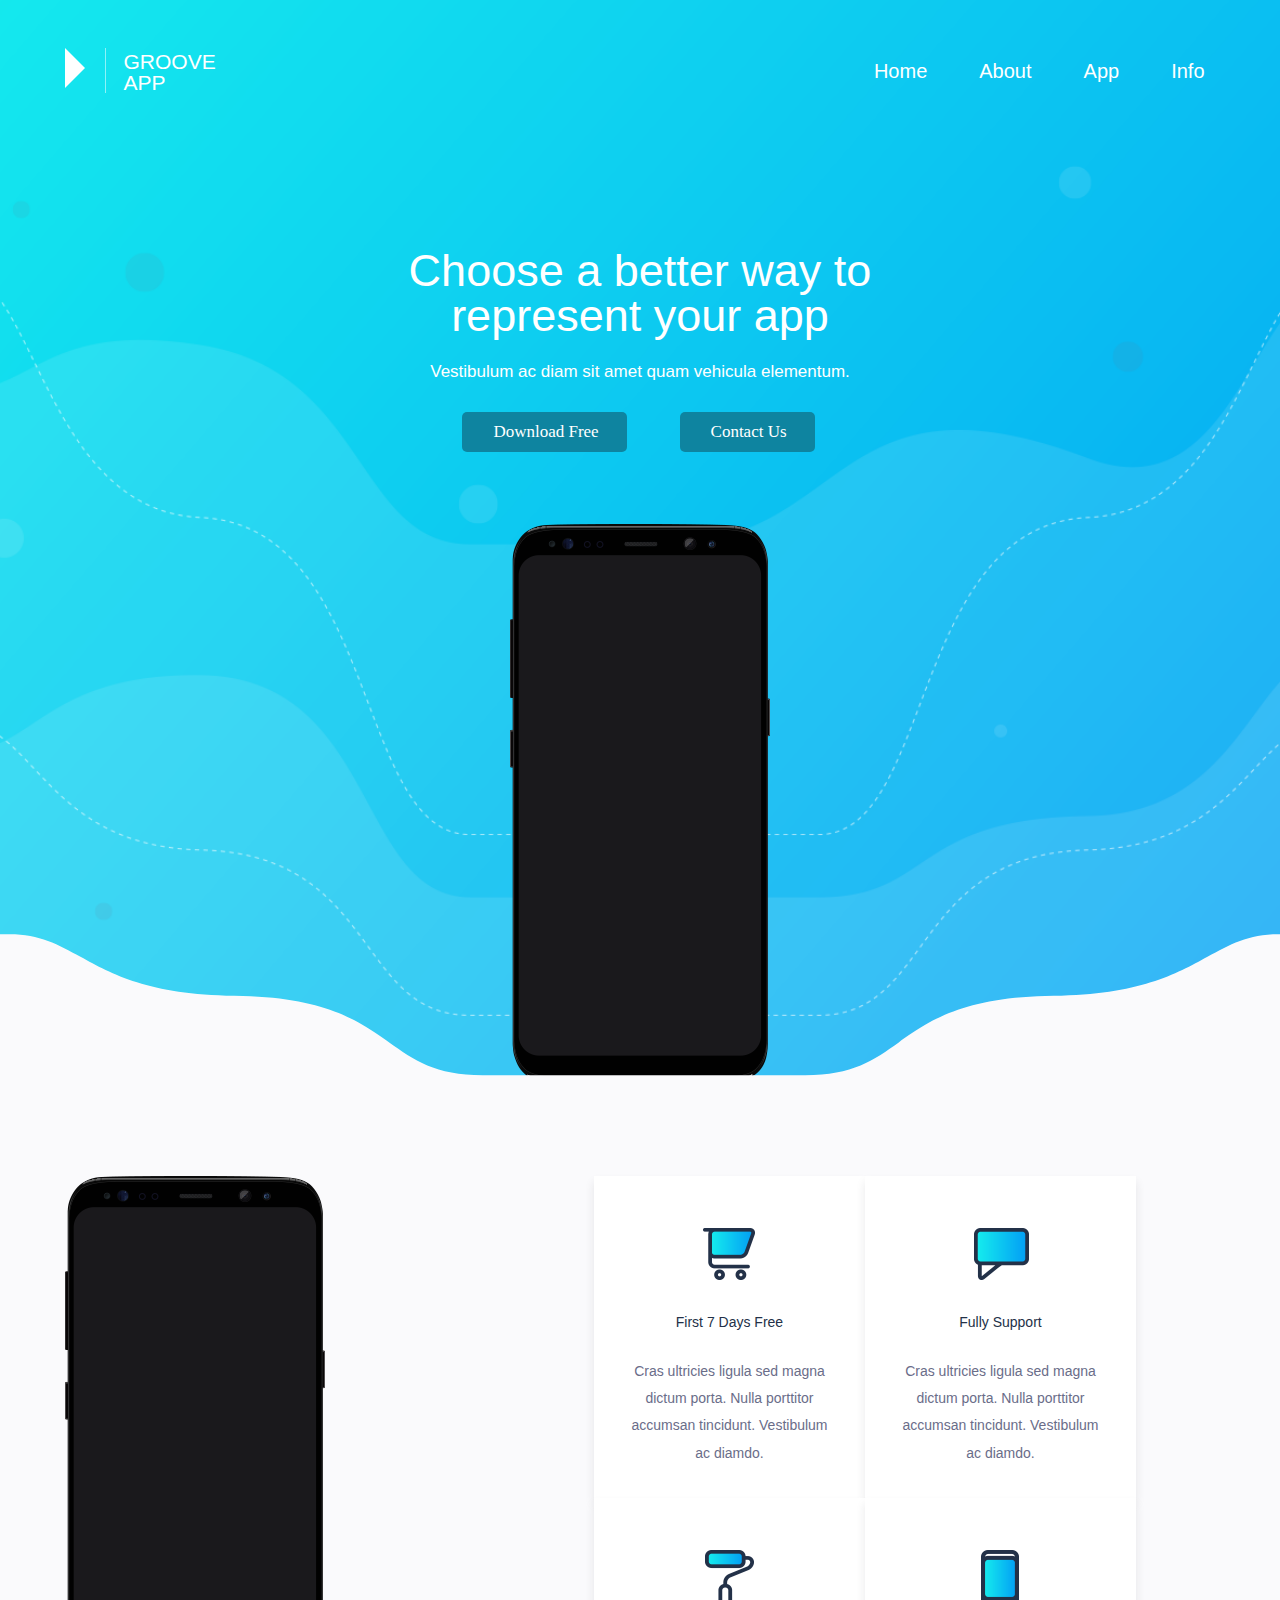
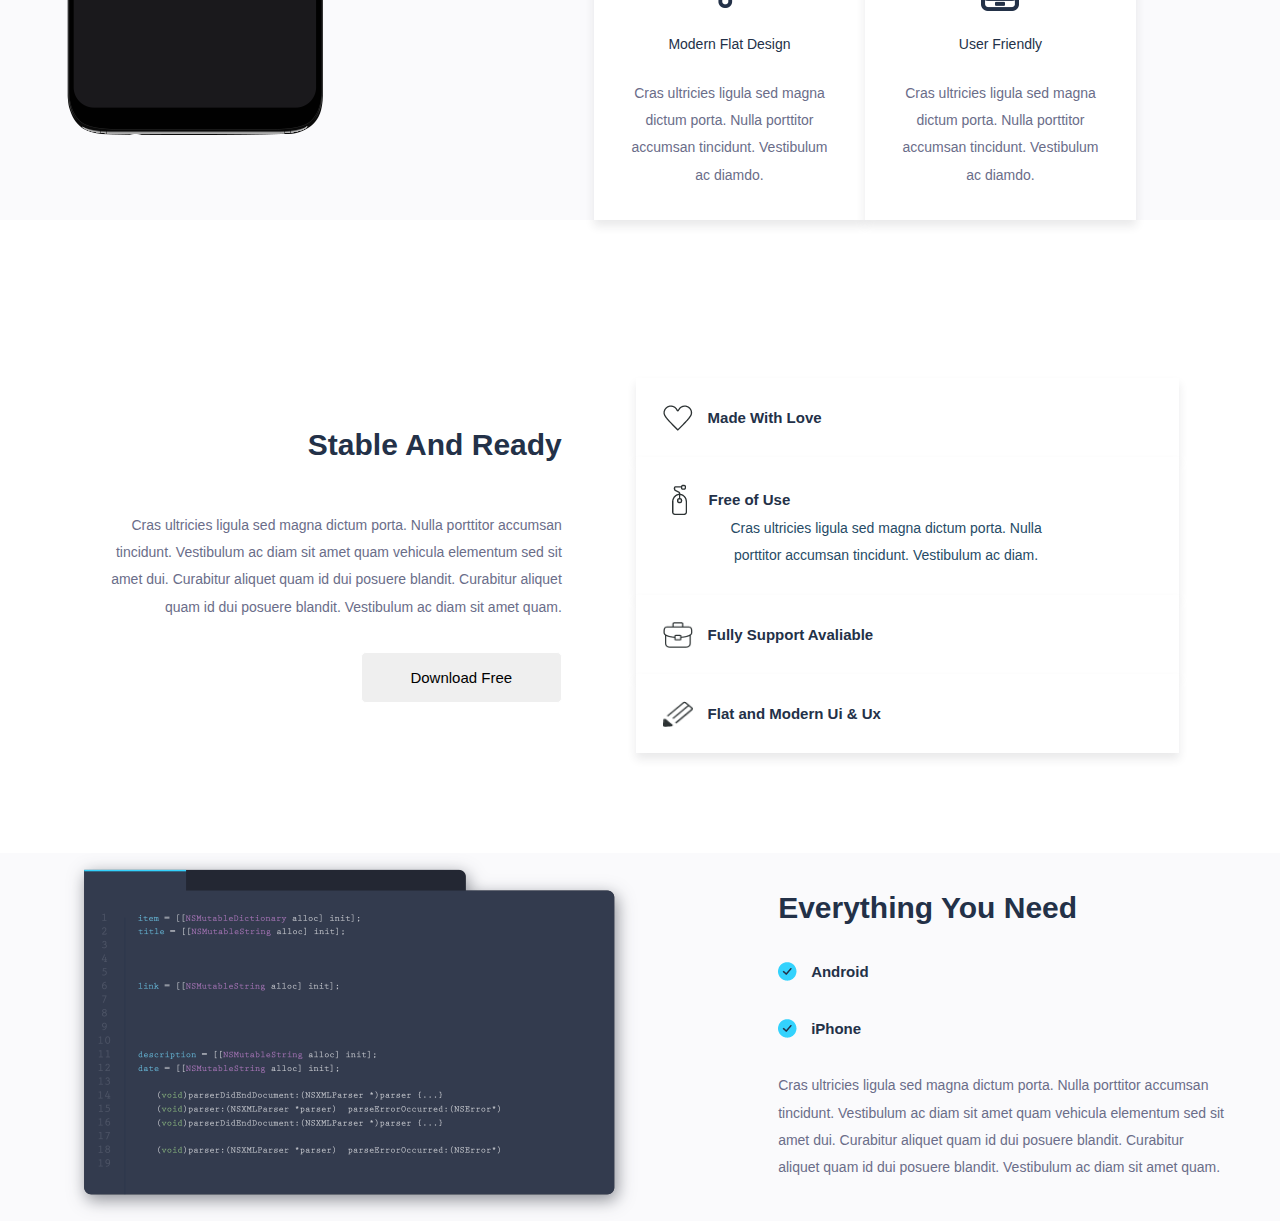
==== GROOVE UP/index.html @ ae9eb1a9 "Groove App" ====
<!DOCTYPE html>
<html lang="en">
	<head>
		<title>Groove App</title>
		<meta http-equiv="Content-type" content="text/html;charset=utf-8">
		<link rel="stylesheet" href='CSS/style.css'>
		<meta name="viewport" content="width=device-width,initial-scale=1.0">
	</head>
	<body>
		<div class="header">
			<div class="container">
				<div class="nav">
					<div class="nav__left">
						<div class="arrow"></div>
						<div class="logo"> GROOVE <br> APP </div>
					</div>
					<div class="nav__right">
						<ul class="menu">
							<li class="menu__list"> Home </li>
							<li class="menu__list"> About  </li>
							<li class="menu__list"> App </li>
							<li class="menu__list"> Info </li>
						</ul>
						<div class="burger-menu">
							<div class="line"></div>
							<div class="line"></div>
							<div class="line"></div>
						</div>
					</div>
				</div>
				<div class="header__body">
					<div class="header__body-block">
						<h1 class="header__body-h1">
							Choose a better way to represent your app
						</h1>
						<p class="header__body-text">
							Vestibulum ac diam sit amet quam vehicula elementum.
						</p>
						<div class="header__body-buttons">
						<button class="button"> Download Free </button>
						<button class="button"> Contact Us </button>
						</div>
					</div>
					<div class="header__body-picture">
						<img src="img/Smartphone.png" alt="">
					</div>
				</div>
			</div>
		</div>
		<div class="main">
			<div class="container2">
				<div class="main-left">
					<img src="img/Smartphone.png" alt="">
				</div>
					<ul class="feautures1">
						<li class="first features-list">
							<div class="image">
								<img  src="img/icons/trolley.png" alt="">
							</div>
							<h2>First 7 Days Free</h2>
							<p>Cras ultricies ligula sed magna dictum porta. Nulla porttitor accumsan tincidunt. Vestibulum ac diamdo.</p>
						</li>
						<li class="second features-list">
							<div class="image">
								<img  src="img/icons/message.png" alt="">
							</div>
							<h2>Fully Support</h2>
							<p>Cras ultricies ligula sed magna dictum porta. Nulla porttitor accumsan tincidunt. Vestibulum ac diamdo.</p>
						</li>
						<li class="third features-list">
							<div class="image">
								<img  src="img/icons/marker.png" alt="">
							</div>
							<h2>Modern Flat Design</h2>
							<p>Cras ultricies ligula sed magna dictum porta. Nulla porttitor accumsan tincidunt. Vestibulum ac diamdo.</p>
						</li>
						<li class="fourth features-list">
							<div class="image">
								<img  src="img/icons/phone.png" alt="">
							</div>
							<h2>User Friendly</h2>
							<p>Cras ultricies ligula sed magna dictum porta. Nulla porttitor accumsan tincidunt. Vestibulum ac diamdo.</p>
						</li>
					</ul>
			</div>
		</div>
		<div class="benefits">
			<div class="container3">
				<div class="benefits-left">
					<h2 class="heading">Stable And Ready</h2>
					<p class="text">
					 Cras ultricies ligula sed magna dictum porta. Nulla porttitor accumsan tincidunt. Vestibulum ac diam sit amet quam vehicula elementum sed sit amet dui. Curabitur aliquet quam id dui posuere blandit. Curabitur aliquet quam id dui posuere blandit. Vestibulum ac diam sit amet quam.
					</p>
					<button class="benefits__button">
						Download Free
					</button>
				</div>
				<div class="benefits-right">
					<ul class="benefits-list">
						<li class="list-item">
							<div class="list-item__img">
								<img class="picture" src="img/benefits/heart.png" alt="">
							</div>
							<h2>Made With Love</h2>
						</li>
						<li class="list-item label">
							<div class="list-item__img-label">
								<img class="picture-lable" src="img/benefits/label.png" alt="">
							<h2>Free of Use</h2>
							</div>
							<p class="list-item__text">
								Cras ultricies ligula sed magna dictum porta. Nulla porttitor accumsan tincidunt. Vestibulum ac diam.
							</p>
						</li>
						<li class="list-item">
							<div class="list-item__img">
								<img class="picture" src="img/benefits/bag.png" alt="">
							</div>
							<h2> Fully Support Avaliable </h2>
						</li>
						<li class="list-item">
							<div class="list-item__img">
								<img class="picture" src="img/benefits/pansil.png" alt="">
							</div>
							<h2>Flat and Modern Ui & Ux</h2>
						</li>
					</ul>
				</div>
			</div>
		</div>
		<div class="needs">
			<div class="container4">
				<div class="needs-left">
					<img src="img/Vector_Code_Illustration.png" alt="">
				</div>
				<div class="needs-right">
					<h2>Everything You Need</h2>
					<ul class="needs-list">
						<li> Android </li>
						<li> iPhone </li>
					</ul>
					<ul class="needs-media">
						<li>
							<div class="image-media">
								<img src="img/needs/2-layers.png" alt="">
							</div>
						 <h2>Android </h2>
						</li>
						<li> 
						<div class="image-media">
								<img src="img/needs/2-layers.png" alt="">
							</div>
						 <h2> iphone </h2>
					</li>
					</ul>
					<p>Cras ultricies ligula sed magna dictum porta. Nulla porttitor accumsan tincidunt. Vestibulum ac diam sit amet quam vehicula elementum sed sit amet dui. Curabitur aliquet quam id dui posuere blandit. Curabitur aliquet quam id dui posuere blandit. Vestibulum ac diam sit amet quam.
					</p>
				</div>
			</div>
		</div>
	</body>
</html>
---- GROOVE UP/CSS/style.css ----
*{
	padding: 0;
	margin: 0;
	border: 0;
}
*,*:before,*:after{
	-moz-box-sizing: border-box;
	-webkit-box-sizing: border-box;
	box-sizing: border-box;
}
:focus,:active{outline: none;}
a:focus,a:active{outline: none;}

nav,footer,header,aside{display:block;}

html,body{
	height: 100%;
	width: 100%;
	font-size: 100%;
	line-height: 1;
	font-size: 14px;
	-ms-text-size-adjust: 100%;
	-moz-text-size-adjust: 100%;
	-webkit-text-size-adjust: 100%;
}

input,button,textarea{font-family: inherit;}

input::-ms-clear{display: none;}
button{cursor: pointer;}
button::-moz-focus-inner {padding:0;border:0;}
a, a:visited{text-decoration: none;}
a:hover{text-decoration: none;} 
ul li{list-style: none;}
img{vertical-align: top;}


h1,h2,h3,h4,h5,h6{font-size:inherit;font-weight: 400;}

@import url('https://fonts.googleapis.com/css?family=Work+Sans:400,700&display=swap');


	/*HEADER*/
.header {
	background: url(../img/Background1.png);
	background-repeat: no-repeat;
	background-size: cover;
	font-family: 'Work Sans', sans-serif;
	background-position: 50% 0;
}

.container {
	max-width: 1151px;
	margin:0 auto;
	height: inherit;
}
.nav {
	display: flex;
	align-items: center;
	justify-content: space-between;
	padding-top: 48px;

}
.nav__left {
	display: flex;
}
.arrow {
	width: 33px;
	height: 0;
	border: 20px solid transparent;
 	border-left: 20px solid #fff;

}

.logo {
	font-family: 'Work Sans', sans-serif;
	color: #ffffff;
	border-left: 1px solid #ffffff85;
	padding-left: 18px;
	padding-top: 3px;
	font-size: 21px;
}
.nav__right {}
.menu {
	display: flex;
	box-sizing: border-box;

}
.menu__list {
	padding: 10px;
	margin-right: 30px;
	font-family: 'Work Sans', sans-serif;
	color: #ffffff;
	font-size: 20px;
	cursor: pointer;
	transition: .2s;
	border: 1px solid transparent;
}

.menu__list:last-child{
	margin-right: 0px;
}
.menu__list:hover {
	background-color: transparent;
	border-color:#fff;
	border-radius: 5px;

}

.header__body {
	display: flex;
	flex-direction: column;
	align-items: center;
	justify-content: center;
	margin-top: 155px;
}

.header__body-block {
	display: flex;
	flex-direction: column;
	justify-content: center;
	height: 39%;
	width: 42%;
}

.header__body-h1 {
	text-align: center;
	font-size: 45px;
/*	max-width: 512px;*/
	color: #ffffff;
}

.header__body-text {
	font-size: 17px;
	color: #ffffff;
	padding: 25px 0px 0px 0px;
	text-align: center;
}

.header__body-buttons {
	margin-top: 32px;
	margin-bottom: 72px;
	text-align: center;
}

.button {
	padding: 10px 28px 10px 31px;
	margin-right: 26px;
	background-color: #0e84a0;
	border-radius: 5px;
	color: #ffffff;
	transition: .2s;
	margin-left: 23px;
	font-family: "Work Sans - Semi Bold";
	font-size: 17px;
	font-weight: 400;
}


.button:hover {
	/*border: 1px solid #fff;*/
	background-color: #ffffff;
	color:#2c394f;
}

.header__body-picture {
	display: block;
	width: 260px;
	text-align: center;
}


.main {
	background: url(../img/Background.png);
	background-repeat: no-repeat;
/*	background-size: cover;*/
	transform: translateY(-158px);
	background-position: 50% 0;
}

.container2 {
	max-width: 1151px;
	margin:0 auto;
	height: inherit;
	display: flex;
	justify-content: space-between;
	padding-top: 251px;

}

.main__right {

}

.feautures1 {
	display: flex;
	flex-wrap: wrap;
	max-width: 54%;
	max-height: 0%;
}

.features-list {
	width: 271px;
	height: 322px;
	box-shadow: 0 6px 9px rgba(35, 39, 47, 0.1);
	background-color: #ffffff;
	text-align: center;
}

.image {
	width: 52px;
	height: 52px;
	padding: 52px 0;
	margin: 0 auto;
}

.features-list h2 {
	padding: 35px 0;
	font-family: 'Work Sans', sans-serif;
	font-size: 14px;
	font-weight: 400;
	color: #233148;
}

.features-list p {
	width: 214px;
	height: 87px;
	margin: 0 auto;
	margin-top: -6px;
	font-family: 'Work Sans', sans-serif;
	line-height: 27.24px;
	color: #6a6d89;
}

.first,.second,.third,.fourth{
	transition: .2s;
}
.first:hover {
	transform: translate(-45px, -44px);
}

.second:hover {
	transform: translate(54px, -46px);
}

.third:hover {
	transform: translate(-43px, 61px);
}

.fourth:hover {
	transform: translate(60px, 62px);
}

  /*BENEFITS*/
.container3 {
	max-width: 1151px;
	margin:0 auto;
	height: inherit;
	display: flex;
	justify-content: space-around;
	margin-bottom: 100px;
	font-family: 'Work Sans', sans-serif;
}

.benefits-left {
	width: 40%;
	text-align: end;
}

.benefits-left h2 {
	font-size: 30px;
	font-weight: 700;
	color: #233148;
	margin: 52px 0;
}

.benefits-left p {
	color: #6a6d89;
	line-height: 27.24px;
}

.benefits__button {
	margin-top: 31px;
	width: 201px;
	height: 51px;
	border:1px solid #fff;
	border-radius: 5px;
	transition: .2s;
	font-size: 15px;
	font-weight: 500;
}

.benefits__button:hover {
	background-color: #33d2fd;
	color:#fff;
}

.benefits-list {
	font-family: 'Work Sans', sans-serif;
	font-size: 15px;
	font-weight: 400;
	color: #233148;
}


.list-item {
	width: 543px;
	height: 79px;
	box-shadow: 0 6px 9px rgba(35, 39, 47, 0.1);
	background-color: #ffffff;
	display: flex;
	align-items: center;
	padding: 27px;
	transition: .2s;
}

.list-item:hover {
	margin-bottom: 19px;
	background-color: #33d2fd;
}
.list-item h2 {
	font-weight: 600;
}

.list-item__img {
	margin-right: 15px;
}

.picture {
	width: 30px;
	height: 26px;
}

.label {
	flex-direction: column;
	align-items: baseline;
	width: 543px;
	height: 138px;
	box-shadow: 0 6px 9px rgba(35, 39, 47, 0.1);
	transition: .2s;
}

.list-item__img-label {
	display: flex;
	align-items: center;
}

.picture-lable{
	width: 15px;
	height: 31px;
	margin-left: 9px;
	margin-right: 22px;
}

.list-item__text {
	text-align: center;
	margin: auto;
	width: 64%;
	margin-left: 67px;
	line-height: 27.24px;
	font-size: 14px;
	color: #264b66;
}

.label:hover {
	background-color: #33d2fd;
	color:#fff;
}
/*finish later*/

   /*NEEDS*/
.needs {
	background-color: #fafafc;
}

.container4 {
	max-width: 1151px;
	margin: 0 auto;
	height: inherit;
	display: flex;
	justify-content: space-between;
	align-items: center;
	font-family: 'Work Sans', sans-serif;
}


.needs-left {
/*	margin-top: 170px;*/
}

.needs-right {
	width: 38%;
/*	margin-top: 215px;*/
}

.needs-right h2 {
	font-size: 30px;
	font-weight: 700;
	color: #233148;
	margin-bottom: 35px;
}


.needs-right li {
	background: url(../img/needs/2-layers.png) no-repeat left;
	padding-left: 33px;
	margin-bottom: 30px;
	line-height: 27.24px;
	font-size: 15px;
	color: #233148;
	font-weight: 600;
}

.needs-media {
	display: none;
}

.needs-right p {
	font-size: 14px;
	color: #6a6d89;
	line-height: 27.24px;
	width: 102%;
}


@media screen and (min-width: 1000px) and (max-width: 1100px) {
	.container,.container2,.container3,.container4 {
		padding: 0 50px;
	}
	.main {
		background: ;
	}
	.main-left {
		display: none;
	}
	.container2 {
		display: flex;
		justify-content: center;
	}
	.feautures1 {
		display: flex;
		flex-wrap: wrap;
		max-width: 58%;
		margin-top: 121px;
	}

}

@media screen and (max-width: 1034px) {

	.header__body-buttons {
		display: flex;
	}
	.feautures1 {
		display: font: 		;
		flex-direction: column;
		margin-top: 176px;
	}
	.container3 {
		justify-content: space-between;
	}
	.benefits-right {
		width: 40%;
	}
	.list-item {
		width: 100%;
	}
	.label {
		width: 100%;
	}
	.list-item__text {
		margin-left: 0px;
		width: 100%;
	}

}

@media screen and (max-width: 1000px) {
	.container,.container2,.container3,.container4 {
		padding: 0 50px;
}

	.main-left {
		display: none;
}
	.container2{
		display: flex;
		justify-content: center;
	}
	.feautures1 {
		display: flex;
		flex-direction: column;
		margin-top: 176px;
}
	.container3 {
		display: flex;
		flex-direction: column;
		align-items: center;
}
	.benefits-left{
		text-align: center;
		margin-bottom: 109px;

	}
	.benefits-left, .heading{
		margin: 0px 0px 52px 0;

	}
	.needs-left img {
		width: 94%;
	}
	.needs-right {
		width: 51%;
	}
}

@media screen and (max-width: 870px){
	.header__body-block {
		width: 52%;
	}
	.container4 {
		max-width: 1151px;
		margin: 0 auto;
		display: flex;
    flex-direction: column;
 }
 .needs-left{
		text-align: center;
 }
 .needs-left img {
		
 }
}

@media screen and (max-width: 720px){
	.header__body-block {
		width: 76%;
	}
	.header__body-buttons {
		display:inline;
	}
	.menu {
		display:none;
	}
	.burger-menu {
		width: 50px;
		height: 40px;
		border: 1px solid #fff;
		border-radius: 9px;
	}
	.line{
		width: 37px;
		height: 6px;
		margin: 5px;
		border-radius: 5px;
		background-color: #fff;
	}
}
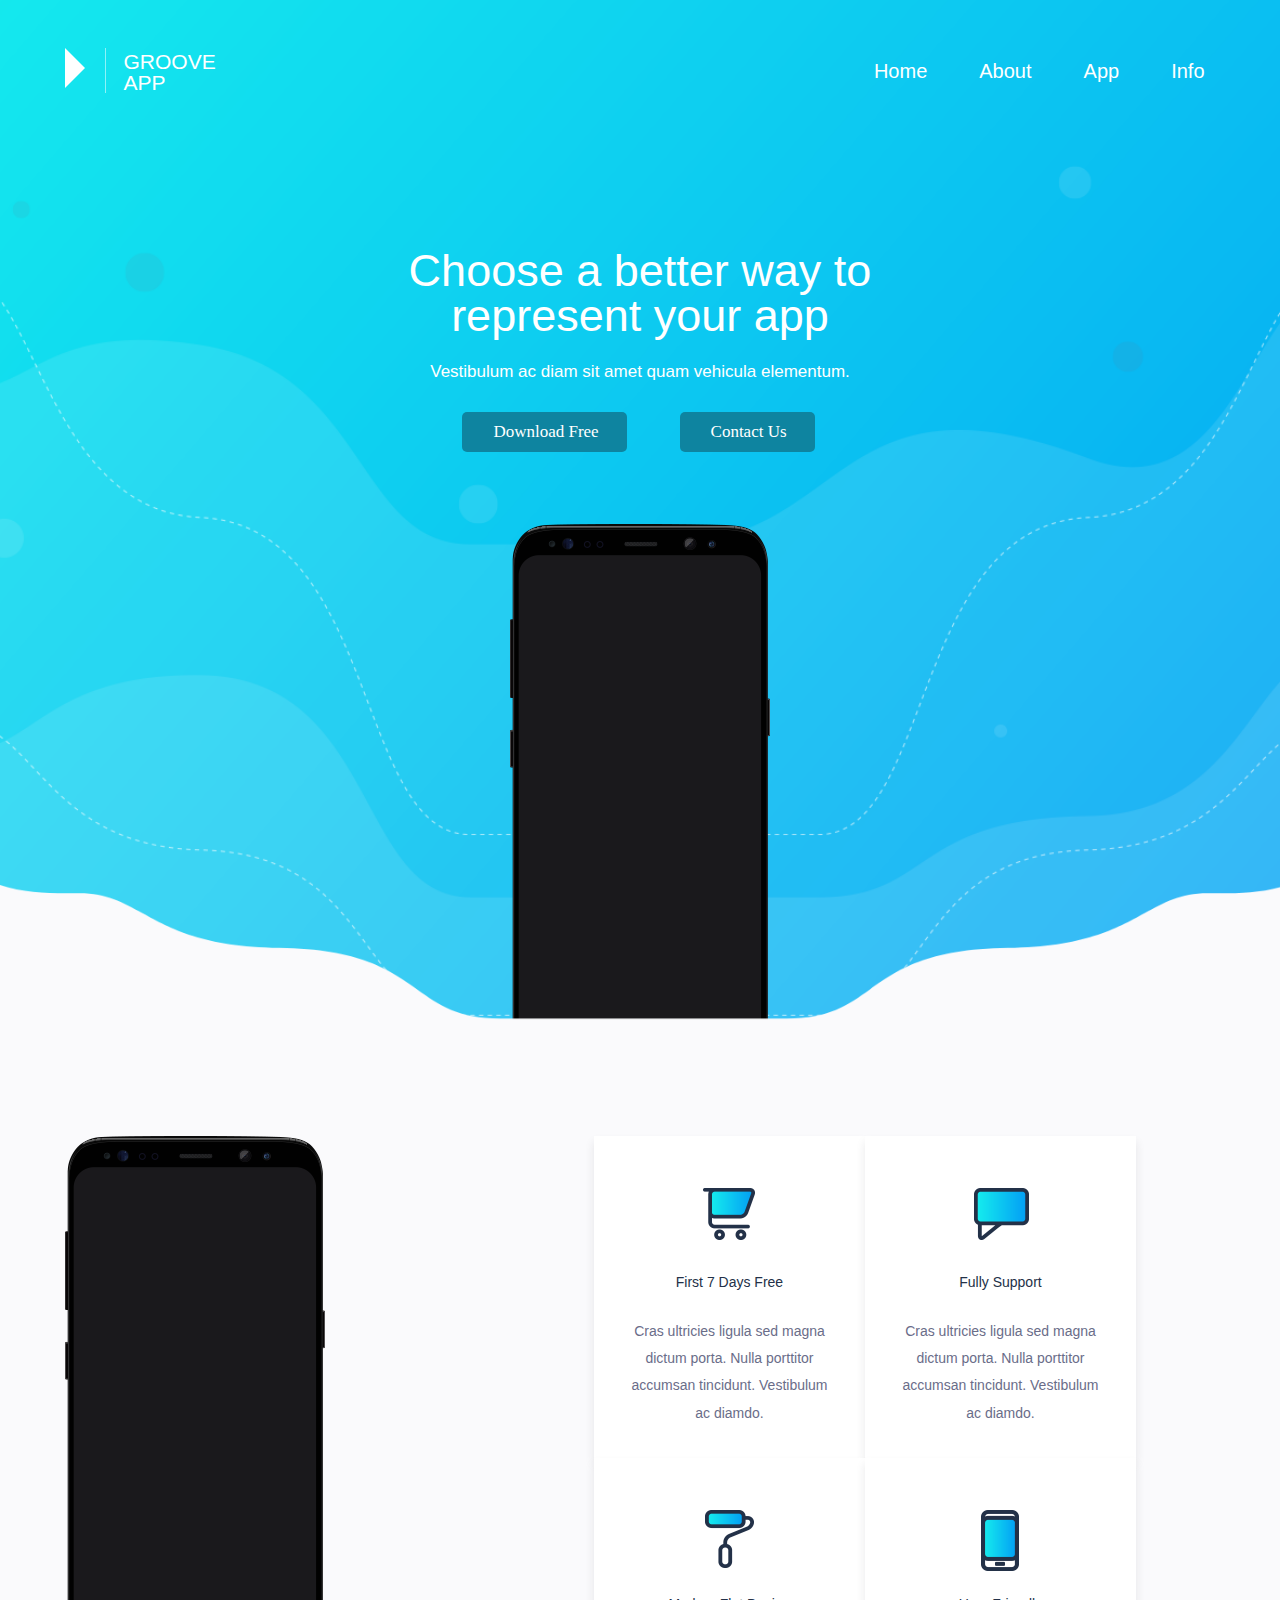
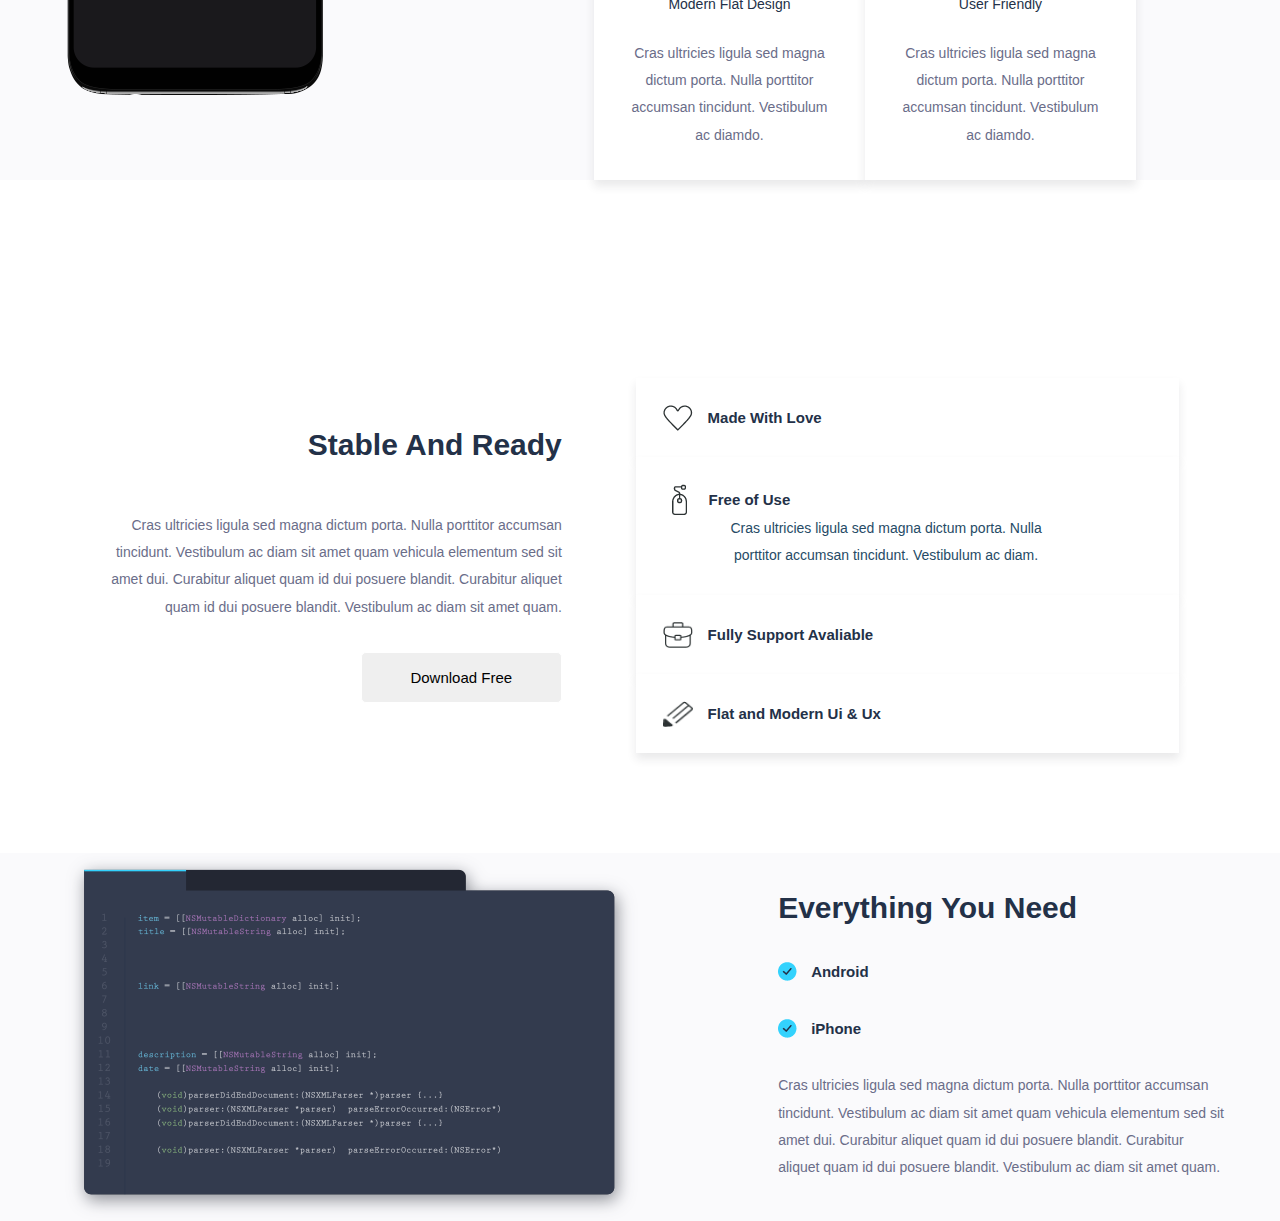
==== commit fd1f2c44: "change-Grove App" ====
--- a/GROOVE UP/index.html
+++ b/GROOVE UP/index.html
@@ -1,165 +1,196 @@
 <!DOCTYPE html>
 <html lang="en">
-	<head>
-		<title>Groove App</title>
-		<meta http-equiv="Content-type" content="text/html;charset=utf-8">
-		<link rel="stylesheet" href='CSS/style.css'>
-		<meta name="viewport" content="width=device-width,initial-scale=1.0">
-	</head>
-	<body>
-		<div class="header">
-			<div class="container">
-				<div class="nav">
-					<div class="nav__left">
-						<div class="arrow"></div>
-						<div class="logo"> GROOVE <br> APP </div>
-					</div>
-					<div class="nav__right">
-						<ul class="menu">
-							<li class="menu__list"> Home </li>
-							<li class="menu__list"> About  </li>
-							<li class="menu__list"> App </li>
-							<li class="menu__list"> Info </li>
-						</ul>
-						<div class="burger-menu">
-							<div class="line"></div>
-							<div class="line"></div>
-							<div class="line"></div>
-						</div>
-					</div>
-				</div>
-				<div class="header__body">
-					<div class="header__body-block">
-						<h1 class="header__body-h1">
-							Choose a better way to represent your app
-						</h1>
-						<p class="header__body-text">
-							Vestibulum ac diam sit amet quam vehicula elementum.
-						</p>
-						<div class="header__body-buttons">
-						<button class="button"> Download Free </button>
-						<button class="button"> Contact Us </button>
-						</div>
-					</div>
-					<div class="header__body-picture">
-						<img src="img/Smartphone.png" alt="">
-					</div>
-				</div>
-			</div>
-		</div>
-		<div class="main">
-			<div class="container2">
-				<div class="main-left">
-					<img src="img/Smartphone.png" alt="">
-				</div>
-					<ul class="feautures1">
-						<li class="first features-list">
-							<div class="image">
-								<img  src="img/icons/trolley.png" alt="">
-							</div>
-							<h2>First 7 Days Free</h2>
-							<p>Cras ultricies ligula sed magna dictum porta. Nulla porttitor accumsan tincidunt. Vestibulum ac diamdo.</p>
-						</li>
-						<li class="second features-list">
-							<div class="image">
-								<img  src="img/icons/message.png" alt="">
-							</div>
-							<h2>Fully Support</h2>
-							<p>Cras ultricies ligula sed magna dictum porta. Nulla porttitor accumsan tincidunt. Vestibulum ac diamdo.</p>
-						</li>
-						<li class="third features-list">
-							<div class="image">
-								<img  src="img/icons/marker.png" alt="">
-							</div>
-							<h2>Modern Flat Design</h2>
-							<p>Cras ultricies ligula sed magna dictum porta. Nulla porttitor accumsan tincidunt. Vestibulum ac diamdo.</p>
-						</li>
-						<li class="fourth features-list">
-							<div class="image">
-								<img  src="img/icons/phone.png" alt="">
-							</div>
-							<h2>User Friendly</h2>
-							<p>Cras ultricies ligula sed magna dictum porta. Nulla porttitor accumsan tincidunt. Vestibulum ac diamdo.</p>
-						</li>
-					</ul>
-			</div>
-		</div>
-		<div class="benefits">
-			<div class="container3">
-				<div class="benefits-left">
-					<h2 class="heading">Stable And Ready</h2>
-					<p class="text">
-					 Cras ultricies ligula sed magna dictum porta. Nulla porttitor accumsan tincidunt. Vestibulum ac diam sit amet quam vehicula elementum sed sit amet dui. Curabitur aliquet quam id dui posuere blandit. Curabitur aliquet quam id dui posuere blandit. Vestibulum ac diam sit amet quam.
-					</p>
-					<button class="benefits__button">
-						Download Free
-					</button>
-				</div>
-				<div class="benefits-right">
-					<ul class="benefits-list">
-						<li class="list-item">
-							<div class="list-item__img">
-								<img class="picture" src="img/benefits/heart.png" alt="">
-							</div>
-							<h2>Made With Love</h2>
-						</li>
-						<li class="list-item label">
-							<div class="list-item__img-label">
-								<img class="picture-lable" src="img/benefits/label.png" alt="">
-							<h2>Free of Use</h2>
-							</div>
-							<p class="list-item__text">
-								Cras ultricies ligula sed magna dictum porta. Nulla porttitor accumsan tincidunt. Vestibulum ac diam.
-							</p>
-						</li>
-						<li class="list-item">
-							<div class="list-item__img">
-								<img class="picture" src="img/benefits/bag.png" alt="">
-							</div>
-							<h2> Fully Support Avaliable </h2>
-						</li>
-						<li class="list-item">
-							<div class="list-item__img">
-								<img class="picture" src="img/benefits/pansil.png" alt="">
-							</div>
-							<h2>Flat and Modern Ui & Ux</h2>
-						</li>
-					</ul>
-				</div>
-			</div>
-		</div>
-		<div class="needs">
-			<div class="container4">
-				<div class="needs-left">
-					<img src="img/Vector_Code_Illustration.png" alt="">
-				</div>
-				<div class="needs-right">
-					<h2>Everything You Need</h2>
-					<ul class="needs-list">
-						<li> Android </li>
-						<li> iPhone </li>
-					</ul>
-					<ul class="needs-media">
-						<li>
-							<div class="image-media">
-								<img src="img/needs/2-layers.png" alt="">
-							</div>
-						 <h2>Android </h2>
-						</li>
-						<li> 
-						<div class="image-media">
-								<img src="img/needs/2-layers.png" alt="">
-							</div>
-						 <h2> iphone </h2>
-					</li>
-					</ul>
-					<p>Cras ultricies ligula sed magna dictum porta. Nulla porttitor accumsan tincidunt. Vestibulum ac diam sit amet quam vehicula elementum sed sit amet dui. Curabitur aliquet quam id dui posuere blandit. Curabitur aliquet quam id dui posuere blandit. Vestibulum ac diam sit amet quam.
-					</p>
-				</div>
-			</div>
-		</div>
-	</body>
+  <head>
+    <title>Groove App</title>
+    <meta http-equiv="Content-type" content="text/html;charset=utf-8" />
+    <link rel="stylesheet" href="CSS/style.css" />
+    <meta name="viewport" content="width=device-width,initial-scale=1.0" />
+  </head>
+  <body>
+    <div class="header">
+      <div class="container">
+        <div class="nav">
+          <div class="nav__left">
+            <div class="arrow"></div>
+            <div class="logo">
+              GROOVE <br />
+              APP
+            </div>
+          </div>
+          <div class="nav__right">
+            <ul class="menu">
+              <li class="menu__list">Home</li>
+              <li class="menu__list">About</li>
+              <li class="menu__list">App</li>
+              <li class="menu__list">Info</li>
+            </ul>
+            <div class="dropdown">
+              <button id="myBtn" class="dropbtn">Menu</button>
+              <div id="myDropdown" class="dropdown-content">
+                <a href="#home">Home</a>
+                <a href="#about">About</a>
+                <a href="#app">App</a>
+                <a href="#info">Info</a>
+              </div>
+            </div>
+          </div>
+        </div>
+        <div class="header__body">
+          <div class="header__body-block">
+            <h1 class="header__body-h1">
+              Choose a better way to represent your app
+            </h1>
+            <p class="header__body-text">
+              Vestibulum ac diam sit amet quam vehicula elementum.
+            </p>
+            <div class="header__body-buttons">
+              <button class="button">Download Free</button>
+              <button class="button">Contact Us</button>
+            </div>
+          </div>
+          <div class="header__body-picture">
+            <img src="img/Smartphone.png" alt="" />
+          </div>
+        </div>
+      </div>
+    </div>
+    <div class="main">
+      <div class="container2">
+        <div class="main-left">
+          <img src="img/Smartphone.png" alt="" />
+        </div>
+        <ul class="feautures1">
+          <li class="first features-list">
+            <div class="image">
+              <img src="img/icons/trolley.png" alt="" />
+            </div>
+            <h2>First 7 Days Free</h2>
+            <p>
+              Cras ultricies ligula sed magna dictum porta. Nulla porttitor
+              accumsan tincidunt. Vestibulum ac diamdo.
+            </p>
+          </li>
+          <li class="second features-list">
+            <div class="image">
+              <img src="img/icons/message.png" alt="" />
+            </div>
+            <h2>Fully Support</h2>
+            <p>
+              Cras ultricies ligula sed magna dictum porta. Nulla porttitor
+              accumsan tincidunt. Vestibulum ac diamdo.
+            </p>
+          </li>
+          <li class="third features-list">
+            <div class="image">
+              <img src="img/icons/marker.png" alt="" />
+            </div>
+            <h2>Modern Flat Design</h2>
+            <p>
+              Cras ultricies ligula sed magna dictum porta. Nulla porttitor
+              accumsan tincidunt. Vestibulum ac diamdo.
+            </p>
+          </li>
+          <li class="fourth features-list">
+            <div class="image">
+              <img src="img/icons/phone.png" alt="" />
+            </div>
+            <h2>User Friendly</h2>
+            <p>
+              Cras ultricies ligula sed magna dictum porta. Nulla porttitor
+              accumsan tincidunt. Vestibulum ac diamdo.
+            </p>
+          </li>
+        </ul>
+      </div>
+    </div>
+    <div class="benefits">
+      <div class="container3">
+        <div class="benefits-left">
+          <h2 class="heading">Stable And Ready</h2>
+          <p class="text">
+            Cras ultricies ligula sed magna dictum porta. Nulla porttitor
+            accumsan tincidunt. Vestibulum ac diam sit amet quam vehicula
+            elementum sed sit amet dui. Curabitur aliquet quam id dui posuere
+            blandit. Curabitur aliquet quam id dui posuere blandit. Vestibulum
+            ac diam sit amet quam.
+          </p>
+          <button class="benefits__button">
+            Download Free
+          </button>
+        </div>
+        <div class="benefits-right">
+          <ul class="benefits-list">
+            <li class="list-item">
+              <div class="list-item__img">
+                <img class="picture" src="img/benefits/heart.png" alt="" />
+              </div>
+              <h2>Made With Love</h2>
+            </li>
+            <li class="list-item label">
+              <div class="list-item__img-label">
+                <img
+                  class="picture-lable"
+                  src="img/benefits/label.png"
+                  alt=""
+                />
+                <h2>Free of Use</h2>
+              </div>
+              <p class="list-item__text">
+                Cras ultricies ligula sed magna dictum porta. Nulla porttitor
+                accumsan tincidunt. Vestibulum ac diam.
+              </p>
+            </li>
+            <li class="list-item">
+              <div class="list-item__img">
+                <img class="picture" src="img/benefits/bag.png" alt="" />
+              </div>
+              <h2>Fully Support Avaliable</h2>
+            </li>
+            <li class="list-item">
+              <div class="list-item__img">
+                <img class="picture" src="img/benefits/pansil.png" alt="" />
+              </div>
+              <h2>Flat and Modern Ui & Ux</h2>
+            </li>
+          </ul>
+        </div>
+      </div>
+    </div>
+    <div class="needs">
+      <div class="container4">
+        <div class="needs-left">
+          <img src="img/Vector_Code_Illustration.png" alt="" />
+        </div>
+        <div class="needs-right">
+          <h2>Everything You Need</h2>
+          <ul class="needs-list">
+            <li>Android</li>
+            <li>iPhone</li>
+          </ul>
+          <ul class="needs-media">
+            <li>
+              <div class="image-media">
+                <img src="img/needs/2-layers.png" alt="" />
+              </div>
+              <h2>Android</h2>
+            </li>
+            <li>
+              <div class="image-media">
+                <img src="img/needs/2-layers.png" alt="" />
+              </div>
+              <h2>iphone</h2>
+            </li>
+          </ul>
+          <p>
+            Cras ultricies ligula sed magna dictum porta. Nulla porttitor
+            accumsan tincidunt. Vestibulum ac diam sit amet quam vehicula
+            elementum sed sit amet dui. Curabitur aliquet quam id dui posuere
+            blandit. Curabitur aliquet quam id dui posuere blandit. Vestibulum
+            ac diam sit amet quam.
+          </p>
+        </div>
+      </div>
+    </div>
+    <script src="./CSS/main.js"></script>
+  </body>
 </html>
-
-
-
--- a/GROOVE UP/CSS/style.css
+++ b/GROOVE UP/CSS/style.css
@@ -1,561 +1,610 @@
-*{
-	padding: 0;
-	margin: 0;
-	border: 0;
-}
-*,*:before,*:after{
-	-moz-box-sizing: border-box;
-	-webkit-box-sizing: border-box;
-	box-sizing: border-box;
-}
-:focus,:active{outline: none;}
-a:focus,a:active{outline: none;}
-
-nav,footer,header,aside{display:block;}
-
-html,body{
-	height: 100%;
-	width: 100%;
-	font-size: 100%;
-	line-height: 1;
-	font-size: 14px;
-	-ms-text-size-adjust: 100%;
-	-moz-text-size-adjust: 100%;
-	-webkit-text-size-adjust: 100%;
-}
-
-input,button,textarea{font-family: inherit;}
-
-input::-ms-clear{display: none;}
-button{cursor: pointer;}
-button::-moz-focus-inner {padding:0;border:0;}
-a, a:visited{text-decoration: none;}
-a:hover{text-decoration: none;} 
-ul li{list-style: none;}
-img{vertical-align: top;}
-
-
-h1,h2,h3,h4,h5,h6{font-size:inherit;font-weight: 400;}
-
-@import url('https://fonts.googleapis.com/css?family=Work+Sans:400,700&display=swap');
-
-
-	/*HEADER*/
+* {
+  padding: 0;
+  margin: 0;
+  border: 0;
+}
+*,
+*:before,
+*:after {
+  -moz-box-sizing: border-box;
+  -webkit-box-sizing: border-box;
+  box-sizing: border-box;
+}
+:focus,
+:active {
+  outline: none;
+}
+a:focus,
+a:active {
+  outline: none;
+}
+
+nav,
+footer,
+header,
+aside {
+  display: block;
+}
+
+html,
+body {
+  height: 100%;
+  width: 100%;
+  font-size: 100%;
+  line-height: 1;
+  font-size: 14px;
+  -ms-text-size-adjust: 100%;
+  -moz-text-size-adjust: 100%;
+  -webkit-text-size-adjust: 100%;
+}
+
+input,
+button,
+textarea {
+  font-family: inherit;
+}
+
+input::-ms-clear {
+  display: none;
+}
+button {
+  cursor: pointer;
+}
+button::-moz-focus-inner {
+  padding: 0;
+  border: 0;
+}
+a,
+a:visited {
+  text-decoration: none;
+}
+a:hover {
+  text-decoration: none;
+}
+ul li {
+  list-style: none;
+}
+img {
+  vertical-align: top;
+}
+
+h1,
+h2,
+h3,
+h4,
+h5,
+h6 {
+  font-size: inherit;
+  font-weight: 400;
+}
+
+@import url("https://fonts.googleapis.com/css?family=Work+Sans:400,700&display=swap");
+
+/*HEADER*/
+.dropdown {
+  display: none;
+}
+
 .header {
-	background: url(../img/Background1.png);
-	background-repeat: no-repeat;
-	background-size: cover;
-	font-family: 'Work Sans', sans-serif;
-	background-position: 50% 0;
+  background: url(../img/Background1.png);
+  background-repeat: no-repeat;
+  background-size: cover;
+  font-family: "Work Sans", sans-serif;
+  background-position: 50% 0;
 }
 
 .container {
-	max-width: 1151px;
-	margin:0 auto;
-	height: inherit;
+  max-width: 1151px;
+  margin: 0 auto;
+  height: inherit;
 }
 .nav {
-	display: flex;
-	align-items: center;
-	justify-content: space-between;
-	padding-top: 48px;
-
+  display: flex;
+  align-items: center;
+  justify-content: space-between;
+  padding-top: 48px;
 }
 .nav__left {
-	display: flex;
+  display: flex;
 }
 .arrow {
-	width: 33px;
-	height: 0;
-	border: 20px solid transparent;
- 	border-left: 20px solid #fff;
-
+  width: 33px;
+  height: 0;
+  border: 20px solid transparent;
+  border-left: 20px solid #fff;
 }
 
 .logo {
-	font-family: 'Work Sans', sans-serif;
-	color: #ffffff;
-	border-left: 1px solid #ffffff85;
-	padding-left: 18px;
-	padding-top: 3px;
-	font-size: 21px;
-}
-.nav__right {}
+  font-family: "Work Sans", sans-serif;
+  color: #ffffff;
+  border-left: 1px solid #ffffff85;
+  padding-left: 18px;
+  padding-top: 3px;
+  font-size: 21px;
+}
+
 .menu {
-	display: flex;
-	box-sizing: border-box;
-
+  display: flex;
+  box-sizing: border-box;
 }
 .menu__list {
-	padding: 10px;
-	margin-right: 30px;
-	font-family: 'Work Sans', sans-serif;
-	color: #ffffff;
-	font-size: 20px;
-	cursor: pointer;
-	transition: .2s;
-	border: 1px solid transparent;
-}
-
-.menu__list:last-child{
-	margin-right: 0px;
+  padding: 10px;
+  margin-right: 30px;
+  font-family: "Work Sans", sans-serif;
+  color: #ffffff;
+  font-size: 20px;
+  cursor: pointer;
+  transition: 0.2s;
+  border: 1px solid transparent;
+}
+
+.menu__list:last-child {
+  margin-right: 0px;
 }
 .menu__list:hover {
-	background-color: transparent;
-	border-color:#fff;
-	border-radius: 5px;
-
+  background-color: transparent;
+  border-color: #fff;
+  border-radius: 5px;
 }
 
 .header__body {
-	display: flex;
-	flex-direction: column;
-	align-items: center;
-	justify-content: center;
-	margin-top: 155px;
+  display: flex;
+  flex-direction: column;
+  align-items: center;
+  justify-content: center;
+  margin-top: 155px;
 }
 
 .header__body-block {
-	display: flex;
-	flex-direction: column;
-	justify-content: center;
-	height: 39%;
-	width: 42%;
+  display: flex;
+  flex-direction: column;
+  justify-content: center;
+  height: 39%;
+  width: 42%;
 }
 
 .header__body-h1 {
-	text-align: center;
-	font-size: 45px;
-/*	max-width: 512px;*/
-	color: #ffffff;
+  text-align: center;
+  font-size: 45px;
+  /*	max-width: 512px;*/
+  color: #ffffff;
 }
 
 .header__body-text {
-	font-size: 17px;
-	color: #ffffff;
-	padding: 25px 0px 0px 0px;
-	text-align: center;
+  font-size: 17px;
+  color: #ffffff;
+  padding: 25px 0px 0px 0px;
+  text-align: center;
 }
 
 .header__body-buttons {
-	margin-top: 32px;
-	margin-bottom: 72px;
-	text-align: center;
+  margin-top: 32px;
+  margin-bottom: 72px;
+  text-align: center;
 }
 
 .button {
-	padding: 10px 28px 10px 31px;
-	margin-right: 26px;
-	background-color: #0e84a0;
-	border-radius: 5px;
-	color: #ffffff;
-	transition: .2s;
-	margin-left: 23px;
-	font-family: "Work Sans - Semi Bold";
-	font-size: 17px;
-	font-weight: 400;
-}
-
+  padding: 10px 28px 10px 31px;
+  margin-right: 26px;
+  background-color: #0e84a0;
+  border-radius: 5px;
+  color: #ffffff;
+  transition: 0.2s;
+  margin-left: 23px;
+  font-family: "Work Sans - Semi Bold";
+  font-size: 17px;
+  font-weight: 400;
+}
 
 .button:hover {
-	/*border: 1px solid #fff;*/
-	background-color: #ffffff;
-	color:#2c394f;
+  /*border: 1px solid #fff;*/
+  background-color: #ffffff;
+  color: #2c394f;
 }
 
 .header__body-picture {
-	display: block;
-	width: 260px;
-	text-align: center;
-}
-
+  display: block;
+  width: 260px;
+  text-align: center;
+}
 
 .main {
-	background: url(../img/Background.png);
-	background-repeat: no-repeat;
-/*	background-size: cover;*/
-	transform: translateY(-158px);
-	background-position: 50% 0;
+  background: url(../img/Background.png);
+  background-repeat: no-repeat;
+  background-size: cover;
+  transform: translateY(-198px);
+  background-position: 50% 0;
 }
 
 .container2 {
-	max-width: 1151px;
-	margin:0 auto;
-	height: inherit;
-	display: flex;
-	justify-content: space-between;
-	padding-top: 251px;
-
-}
-
-.main__right {
-
+  max-width: 1151px;
+  margin: 0 auto;
+  height: inherit;
+  display: flex;
+  justify-content: space-between;
+  padding-top: 251px;
 }
 
 .feautures1 {
-	display: flex;
-	flex-wrap: wrap;
-	max-width: 54%;
-	max-height: 0%;
+  display: flex;
+  flex-wrap: wrap;
+  max-width: 54%;
+  max-height: 0%;
 }
 
 .features-list {
-	width: 271px;
-	height: 322px;
-	box-shadow: 0 6px 9px rgba(35, 39, 47, 0.1);
-	background-color: #ffffff;
-	text-align: center;
+  width: 271px;
+  height: 322px;
+  box-shadow: 0 6px 9px rgba(35, 39, 47, 0.1);
+  background-color: #ffffff;
+  text-align: center;
 }
 
 .image {
-	width: 52px;
-	height: 52px;
-	padding: 52px 0;
-	margin: 0 auto;
+  width: 52px;
+  height: 52px;
+  padding: 52px 0;
+  margin: 0 auto;
 }
 
 .features-list h2 {
-	padding: 35px 0;
-	font-family: 'Work Sans', sans-serif;
-	font-size: 14px;
-	font-weight: 400;
-	color: #233148;
+  padding: 35px 0;
+  font-family: "Work Sans", sans-serif;
+  font-size: 14px;
+  font-weight: 400;
+  color: #233148;
 }
 
 .features-list p {
-	width: 214px;
-	height: 87px;
-	margin: 0 auto;
-	margin-top: -6px;
-	font-family: 'Work Sans', sans-serif;
-	line-height: 27.24px;
-	color: #6a6d89;
-}
-
-.first,.second,.third,.fourth{
-	transition: .2s;
+  width: 214px;
+  height: 87px;
+  margin: 0 auto;
+  margin-top: -6px;
+  font-family: "Work Sans", sans-serif;
+  line-height: 27.24px;
+  color: #6a6d89;
+}
+
+.first,
+.second,
+.third,
+.fourth {
+  transition: 0.2s;
 }
 .first:hover {
-	transform: translate(-45px, -44px);
+  transform: translate(-45px, -44px);
 }
 
 .second:hover {
-	transform: translate(54px, -46px);
+  transform: translate(54px, -46px);
 }
 
 .third:hover {
-	transform: translate(-43px, 61px);
+  transform: translate(-43px, 61px);
 }
 
 .fourth:hover {
-	transform: translate(60px, 62px);
-}
-
-  /*BENEFITS*/
+  transform: translate(60px, 62px);
+}
+
+/*BENEFITS*/
 .container3 {
-	max-width: 1151px;
-	margin:0 auto;
-	height: inherit;
-	display: flex;
-	justify-content: space-around;
-	margin-bottom: 100px;
-	font-family: 'Work Sans', sans-serif;
+  max-width: 1151px;
+  margin: 0 auto;
+  height: inherit;
+  display: flex;
+  justify-content: space-around;
+  margin-bottom: 100px;
+  font-family: "Work Sans", sans-serif;
 }
 
 .benefits-left {
-	width: 40%;
-	text-align: end;
+  width: 40%;
+  text-align: end;
 }
 
 .benefits-left h2 {
-	font-size: 30px;
-	font-weight: 700;
-	color: #233148;
-	margin: 52px 0;
+  font-size: 30px;
+  font-weight: 700;
+  color: #233148;
+  margin: 52px 0;
 }
 
 .benefits-left p {
-	color: #6a6d89;
-	line-height: 27.24px;
+  color: #6a6d89;
+  line-height: 27.24px;
 }
 
 .benefits__button {
-	margin-top: 31px;
-	width: 201px;
-	height: 51px;
-	border:1px solid #fff;
-	border-radius: 5px;
-	transition: .2s;
-	font-size: 15px;
-	font-weight: 500;
+  margin-top: 31px;
+  width: 201px;
+  height: 51px;
+  border: 1px solid #fff;
+  border-radius: 5px;
+  transition: 0.2s;
+  font-size: 15px;
+  font-weight: 500;
 }
 
 .benefits__button:hover {
-	background-color: #33d2fd;
-	color:#fff;
+  background-color: #33d2fd;
+  color: #fff;
 }
 
 .benefits-list {
-	font-family: 'Work Sans', sans-serif;
-	font-size: 15px;
-	font-weight: 400;
-	color: #233148;
-}
-
+  font-family: "Work Sans", sans-serif;
+  font-size: 15px;
+  font-weight: 400;
+  color: #233148;
+}
 
 .list-item {
-	width: 543px;
-	height: 79px;
-	box-shadow: 0 6px 9px rgba(35, 39, 47, 0.1);
-	background-color: #ffffff;
-	display: flex;
-	align-items: center;
-	padding: 27px;
-	transition: .2s;
+  width: 543px;
+  height: 79px;
+  box-shadow: 0 6px 9px rgba(35, 39, 47, 0.1);
+  background-color: #ffffff;
+  display: flex;
+  align-items: center;
+  padding: 27px;
+  transition: 0.2s;
 }
 
 .list-item:hover {
-	margin-bottom: 19px;
-	background-color: #33d2fd;
+  margin-bottom: 19px;
+  background-color: #33d2fd;
 }
 .list-item h2 {
-	font-weight: 600;
+  font-weight: 600;
 }
 
 .list-item__img {
-	margin-right: 15px;
+  margin-right: 15px;
 }
 
 .picture {
-	width: 30px;
-	height: 26px;
+  width: 30px;
+  height: 26px;
 }
 
 .label {
-	flex-direction: column;
-	align-items: baseline;
-	width: 543px;
-	height: 138px;
-	box-shadow: 0 6px 9px rgba(35, 39, 47, 0.1);
-	transition: .2s;
+  flex-direction: column;
+  align-items: baseline;
+  width: 543px;
+  height: 138px;
+  box-shadow: 0 6px 9px rgba(35, 39, 47, 0.1);
+  transition: 0.2s;
 }
 
 .list-item__img-label {
-	display: flex;
-	align-items: center;
-}
-
-.picture-lable{
-	width: 15px;
-	height: 31px;
-	margin-left: 9px;
-	margin-right: 22px;
+  display: flex;
+  align-items: center;
+}
+
+.picture-lable {
+  width: 15px;
+  height: 31px;
+  margin-left: 9px;
+  margin-right: 22px;
 }
 
 .list-item__text {
-	text-align: center;
-	margin: auto;
-	width: 64%;
-	margin-left: 67px;
-	line-height: 27.24px;
-	font-size: 14px;
-	color: #264b66;
+  text-align: center;
+  margin: auto;
+  width: 64%;
+  margin-left: 67px;
+  line-height: 27.24px;
+  font-size: 14px;
+  color: #264b66;
 }
 
 .label:hover {
-	background-color: #33d2fd;
-	color:#fff;
+  background-color: #33d2fd;
+  color: #fff;
 }
 /*finish later*/
 
-   /*NEEDS*/
+/*NEEDS*/
 .needs {
-	background-color: #fafafc;
+  background-color: #fafafc;
 }
 
 .container4 {
-	max-width: 1151px;
-	margin: 0 auto;
-	height: inherit;
-	display: flex;
-	justify-content: space-between;
-	align-items: center;
-	font-family: 'Work Sans', sans-serif;
-}
-
-
-.needs-left {
-/*	margin-top: 170px;*/
+  max-width: 1151px;
+  margin: 0 auto;
+  height: inherit;
+  display: flex;
+  justify-content: space-between;
+  align-items: center;
+  font-family: "Work Sans", sans-serif;
 }
 
 .needs-right {
-	width: 38%;
-/*	margin-top: 215px;*/
+  width: 38%;
+  /*	margin-top: 215px;*/
 }
 
 .needs-right h2 {
-	font-size: 30px;
-	font-weight: 700;
-	color: #233148;
-	margin-bottom: 35px;
-}
-
+  font-size: 30px;
+  font-weight: 700;
+  color: #233148;
+  margin-bottom: 35px;
+}
 
 .needs-right li {
-	background: url(../img/needs/2-layers.png) no-repeat left;
-	padding-left: 33px;
-	margin-bottom: 30px;
-	line-height: 27.24px;
-	font-size: 15px;
-	color: #233148;
-	font-weight: 600;
+  background: url(../img/needs/2-layers.png) no-repeat left;
+  padding-left: 33px;
+  margin-bottom: 30px;
+  line-height: 27.24px;
+  font-size: 15px;
+  color: #233148;
+  font-weight: 600;
 }
 
 .needs-media {
-	display: none;
+  display: none;
 }
 
 .needs-right p {
-	font-size: 14px;
-	color: #6a6d89;
-	line-height: 27.24px;
-	width: 102%;
-}
-
+  font-size: 14px;
+  color: #6a6d89;
+  line-height: 27.24px;
+  width: 102%;
+}
 
 @media screen and (min-width: 1000px) and (max-width: 1100px) {
-	.container,.container2,.container3,.container4 {
-		padding: 0 50px;
-	}
-	.main {
-		background: ;
-	}
-	.main-left {
-		display: none;
-	}
-	.container2 {
-		display: flex;
-		justify-content: center;
-	}
-	.feautures1 {
-		display: flex;
-		flex-wrap: wrap;
-		max-width: 58%;
-		margin-top: 121px;
-	}
-
+  .container,
+  .container2,
+  .container3,
+  .container4 {
+    padding: 0 50px;
+  }
+
+  .main-left {
+    display: none;
+  }
+  .container2 {
+    display: flex;
+    justify-content: center;
+  }
+  .feautures1 {
+    display: flex;
+    flex-wrap: wrap;
+    max-width: 58%;
+    margin-top: 121px;
+  }
 }
 
 @media screen and (max-width: 1034px) {
-
-	.header__body-buttons {
-		display: flex;
-	}
-	.feautures1 {
-		display: font: 		;
-		flex-direction: column;
-		margin-top: 176px;
-	}
-	.container3 {
-		justify-content: space-between;
-	}
-	.benefits-right {
-		width: 40%;
-	}
-	.list-item {
-		width: 100%;
-	}
-	.label {
-		width: 100%;
-	}
-	.list-item__text {
-		margin-left: 0px;
-		width: 100%;
-	}
-
-}
-
-@media screen and (max-width: 1000px) {
-	.container,.container2,.container3,.container4 {
-		padding: 0 50px;
-}
-
-	.main-left {
-		display: none;
-}
-	.container2{
-		display: flex;
-		justify-content: center;
-	}
-	.feautures1 {
-		display: flex;
-		flex-direction: column;
-		margin-top: 176px;
-}
-	.container3 {
-		display: flex;
-		flex-direction: column;
-		align-items: center;
-}
-	.benefits-left{
-		text-align: center;
-		margin-bottom: 109px;
-
-	}
-	.benefits-left, .heading{
-		margin: 0px 0px 52px 0;
-
-	}
-	.needs-left img {
-		width: 94%;
-	}
-	.needs-right {
-		width: 51%;
-	}
-}
-
-@media screen and (max-width: 870px){
-	.header__body-block {
-		width: 52%;
-	}
-	.container4 {
-		max-width: 1151px;
-		margin: 0 auto;
-		display: flex;
+  .header__body-buttons {
+    display: flex;
+  }
+  .feautures1 {
     flex-direction: column;
- }
- .needs-left{
-		text-align: center;
- }
- .needs-left img {
-		
- }
-}
-
-@media screen and (max-width: 720px){
-	.header__body-block {
-		width: 76%;
-	}
-	.header__body-buttons {
-		display:inline;
-	}
-	.menu {
-		display:none;
-	}
-	.burger-menu {
-		width: 50px;
-		height: 40px;
-		border: 1px solid #fff;
-		border-radius: 9px;
-	}
-	.line{
-		width: 37px;
-		height: 6px;
-		margin: 5px;
-		border-radius: 5px;
-		background-color: #fff;
-	}
-}
-
-
-
+    margin-top: 176px;
+  }
+  .container3 {
+    justify-content: space-between;
+  }
+  .benefits-right {
+    width: 40%;
+  }
+  .list-item {
+    width: 100%;
+  }
+  .label {
+    width: 100%;
+  }
+  .list-item__text {
+    margin-left: 0px;
+    width: 100%;
+  }
+
+  @media screen and (max-width: 1000px) {
+    .container,
+    .container2,
+    .container3,
+    .container4 {
+      padding: 0 50px;
+    }
+
+    .main-left {
+      display: none;
+    }
+    .container2 {
+      display: flex;
+      justify-content: center;
+    }
+    .feautures1 {
+      display: flex;
+      flex-direction: column;
+      margin-top: 176px;
+    }
+    .container3 {
+      display: flex;
+      flex-direction: column;
+      align-items: center;
+    }
+    .benefits-left {
+      text-align: center;
+      margin-bottom: 109px;
+    }
+    .benefits-left,
+    .heading {
+      margin: 0px 0px 52px 0;
+    }
+    .needs-left img {
+      width: 94%;
+    }
+    .needs-right {
+      width: 51%;
+    }
+  }
+
+  @media screen and (max-width: 870px) {
+    .header__body-block {
+      width: 52%;
+    }
+    .container4 {
+      max-width: 1151px;
+      margin: 0 auto;
+      display: flex;
+      flex-direction: column;
+    }
+    .needs-left {
+      text-align: center;
+    }
+  }
+
+  @media screen and (max-width: 720px) {
+    .header__body-block {
+      width: 76%;
+    }
+    .header__body-buttons {
+      display: inline;
+    }
+    .menu {
+      display: none;
+    }
+    .dropbtn {
+      background-color: #0e84a0;
+      color: white;
+      padding: 16px;
+      font-size: 16px;
+      border: none;
+      cursor: pointer;
+    }
+
+    .dropbtn:hover,
+    .dropbtn:focus {
+      background-color: #233148;
+    }
+
+    .dropdown {
+      position: relative;
+      display: inline-block;
+    }
+
+    .dropdown-content {
+      display: none;
+      position: absolute;
+      background-color: #f9f9f9;
+      min-width: 101px;
+      overflow: auto;
+      box-shadow: 0px 8px 16px 0px rgba(0, 0, 0, 0.2);
+    }
+
+    .dropdown-content a {
+      color: black;
+      padding: 12px 16px;
+      text-decoration: none;
+      display: block;
+    }
+
+    .dropdown-content a:hover {
+      background-color: #f1f1f1;
+    }
+    .show {
+      display: block;
+    }
+  }
+}
